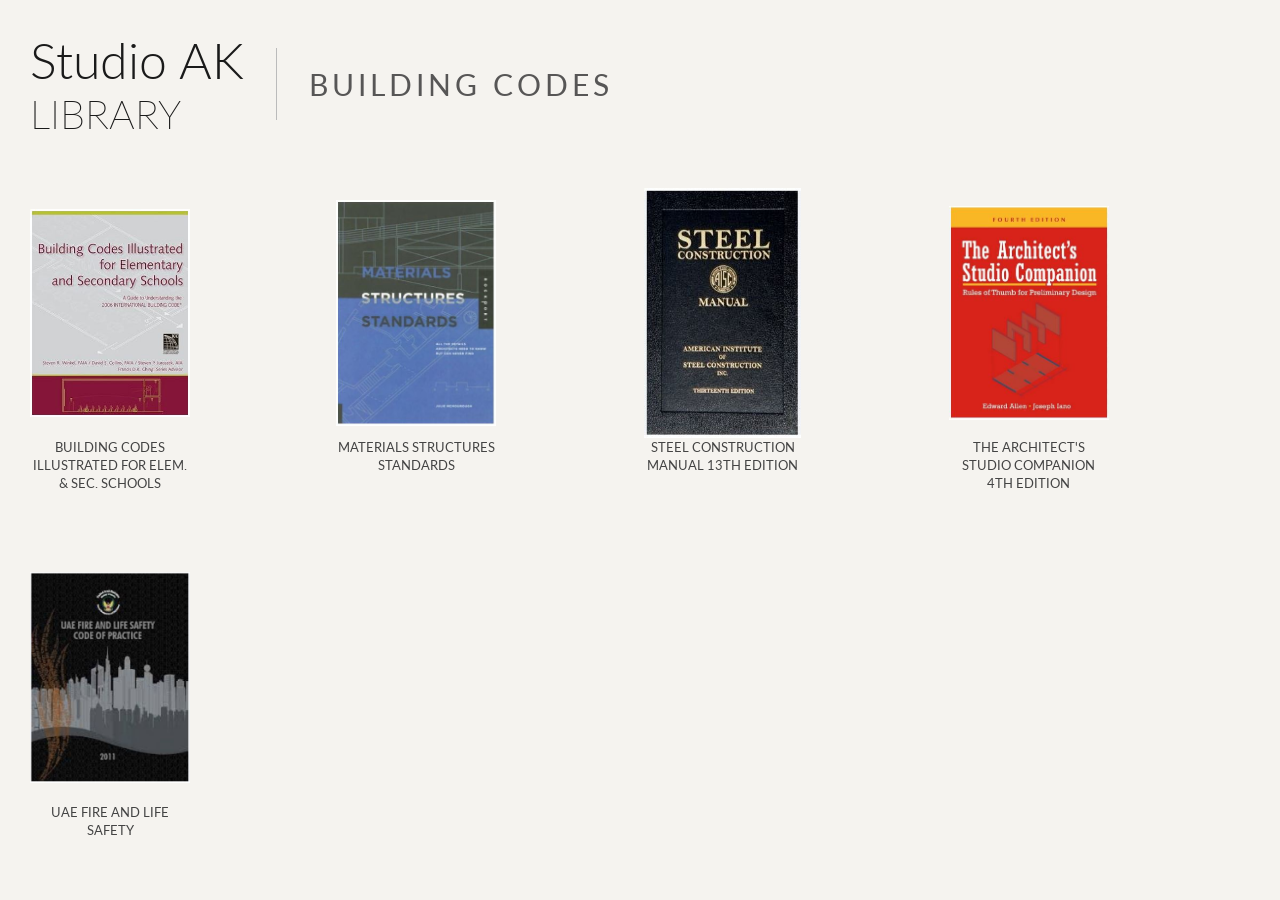
==== codes.html @ b08782be "bash" ====
<!DOCTYPE html>
<html lang="en">
<head>
<meta charset="UTF-8">
<meta name="viewport" content="width=device-width, initial-scale=1.0">
<title>Engineering — Studio AK Library</title>

<link rel="stylesheet" href="styles.css">

<!-- Fonts --><link href="https://fonts.googleapis.com/css2?family=Playfair+Display:wght@400;600&family=Inter:wght@300;400&display=swap" rel="stylesheet">
<link href="https://fonts.googleapis.com/css2?family=Lato:ital,wght@0,100;0,300;0,400;0,700;0,900;1,100;1,300;1,400;1,700;1,900&display=swap" rel="stylesheet"><link href="https://fonts.googleapis.com/css2?family=Playfair+Display:wght@400;600&family=Inter:wght@300;400&family=Lato:wght@300;400;700&display=swap" rel="stylesheet">

</head>

<body>

<div class="container">

  <!-- HERO -->
   <div class="hero hero-subpage">
    <a href="Index.html" class="hero-brand-link">
        <h1>Studio AK</h1>
        <h2>LIBRARY</h2>
    </a>
    <div class="hero-divider"></div>
    <h3 class="hero-category">BUILDING CODES</h3>
</div>

    <!-- BOOK GRID -->
    <div class="book-grid">

        <div class="book">
            <img src="images/books/c_b1.JPG" alt="Book 1">
            <p>BUILDING CODES ILLUSTRATED FOR ELEM. & SEC. SCHOOLS</p>
        </div>

        <div class="book">
            <img src="images/books/c_b2.JPG" alt="Book 2">
            <p>MATERIALS STRUCTURES STANDARDS</p>
        </div>

        <div class="book">
            <img src="images/books/c_b3.JPG" alt="Book 3">
            <p>STEEL CONSTRUCTION MANUAL 13TH EDITION</p>
        </div>

        <div class="book">
            <img src="images/books/c_b4.JPG" alt="Book 4">
            <p>THE ARCHITECT'S STUDIO COMPANION 4TH EDITION</p>
        </div>

        <div class="book">
            <img src="images/books/c_b5.JPG" alt="Book 5">
            <p>UAE FIRE AND LIFE SAFETY</p>
        </div>

    </div>

</div>

</body>
</html>
---- styles.css ----
/* RESET */
* {
    margin: 0;
    padding: 0;
    box-sizing: border-box;
}

/* BODY */
body {
    font-family: "Lato", sans-serif;
    background: #f5f3ef;
    color: #1a1a1a;
    padding: 30px;
}

/* CONTAINER */
.container {
    max-width: 1400px;
    width: 100%;
    margin: auto;
}

/* HERO */
.hero h1 {
  font-family: "Lato", sans-serif;
  font-weight: 300;
  font-style: normal;
  font-size: 50px;
}

.hero h2 {
  font-family: "Lato", sans-serif;
  font-weight: 200;
  font-style: normal;
  font-size: 40px;
}

.hero p {
    margin-top: 20px;
    max-width: 1000px;
    font-size: 14px;
    line-height: 1.6;
    color: #555;
    text-align: justify;
    text-justify: inter-word;   
    hyphens: auto;
}

/* HERO - subpage */
.hero-subpage {
    display: flex;
    align-items: center;
    gap: 32px;
}

.hero-brand {
    display: flex;
    flex-direction: column;
}

.hero-brand-link {
    text-decoration: none;
    color: inherit;
    display: inline-block;
}

.hero-brand-link:hover h1,
.hero-brand-link:hover h2 {
    opacity: 0.6;
    transition: opacity 0.2s ease;
}

.hero-divider {
    width: 1px;
    height: 72px;
    background-color: #bbb;
     flex-shrink: 0;
}

.hero-category {
    font-family: "Lato", sans-serif;
    font-weight: 400;
    font-size: 30px;
    letter-spacing: 4px;
    margin: 0;
    color: #575656;
    
}

/* GRID */
.grid {
    font-family: "Lato", sans-serif;
    font-weight: 300;
    font-style: bold;
    margin-top: 60px;
    display: grid;
    grid-template-columns: repeat(2, 1fr);
    grid-auto-rows: 220px;
    gap: 20px;
    
}

/* BOOK GRID */
.book-grid {
    margin-top: 50px;
    display: grid;
    grid-template-columns: repeat(4, 1fr);
    gap: 60px 5px;
}

/* BOOK ITEM */
.book {
    display: flex;
    flex-direction: column;
}

/* IMAGE */
.book img {
    width: 100%;
    aspect-ratio: 2 / 3;  
    width: 160px;
    height:250px;
    object-fit:scale-down;
    border-radius: 1px;
    transition: transform 0.3s ease;
}

/* TITLE */
.book p {
    margin-top: 0px;
    width: 160px;
    text-align: center;
    font-size: 13px;
    line-height: 1.4;
    color: #444;
}

/* HOVER */
.book:hover img {
    transform: scale(1.03);
}

/* TILE */
.tile {
    position: relative;
    padding: 25px;
    display: flex;
    align-items: flex-end;
    text-decoration: none;
    color: inherit;
    overflow: hidden;
    border-radius: 4px;
    transition: transform 0.3s ease;
    
}

.tile span {
    font-size: 14px;
    letter-spacing: 2px;
    z-index: 1; /* keeps text above overlay */
}

/* SUBTLE OVERLAY LAYER */
.tile::after {
    content: "";
    position: absolute;
    inset: 0;
    background: rgba(0, 0, 0, 0.05);
    opacity: 0;
    transition: opacity 0.3s ease;
}

/* HOVER */
.tile:hover {
    transform: translateY(-3px);
}

.tile:hover::after {
    opacity: 1;
}

/* CATEGORY COLORS */
.engineering { background: #bfc2c0; }
.codes { background: #e8e3d9; }
.tall { background: #2c2c2c; color: #ffffff; }
.philosophy { background: #d9c7aa; }

.sustainability {
    background: #7c8a6a;
    color: #ffffff;
    grid-column: span 2;
}

/* CATEGORY IMAGES */
.engineering {
    background-image: url('images/engineering.jpg');
    background-color: hwb(150 48% 51% / 0.11);
    background-blend-mode: multiply;
    background-size:contain;
    background-position: right;
    background-repeat: no-repeat;
    background-repeat: no-repeat;
}

.codes {
    background-image: url('images/codes.jpg');
    background-color: #e8e3d9c2;
    background-blend-mode: multiply;
    background-size:contain;
    background-position: right;
    background-repeat: no-repeat;
    background-repeat: no-repeat;
}

.tall {
    background-image: url('images/tall.jpg');
    background-color: #2c2c2c65;
    background-blend-mode: multiply;
    color: white;
    background-size:contain;
    background-position: right;
    background-repeat: no-repeat;
    background-repeat: no-repeat;
}

.philosophy {
    background-image: url('images/philosophy.jpg');
    background-color: #d9c7aa7e;
    background-blend-mode: multiply;
    background-size:contain;
    background-position: right;
    background-repeat: no-repeat;
    background-repeat: no-repeat;
}

.sustainability {
    background-image: url('images/sustainability.jpg');
    background-color: #7c8a6a62;
    background-blend-mode: multiply;
    color: white;
    grid-column: span 1;
    background-size:contain;
    background-position: right;
    background-repeat: no-repeat;
    background-repeat: no-repeat;
}

/* FOOTER */
.footer {
    margin-top: 40px;
    display: flex;
    justify-content: space-between;
    font-size: 12px;
    color: #777;
}

/* SIDE TEXT */
.side-text {
    position: fixed;
    right: 20px;
    top: 50%;
    transform: rotate(90deg) translateY(-50%);
    transform-origin: right;
    font-size: 12px;
    letter-spacing: 3px;
    color: #aaa;
}

/* RESPONSIVE */
@media (max-width: 900px) {
    body {
        padding: 30px;
    }

    .hero h1 {
        font-size: 48px;
    }

    .grid {
        grid-template-columns: 1fr;
    }

    .sustainability {
        grid-column: span 1;
    }

    .side-text {
        display: none;
    }
}
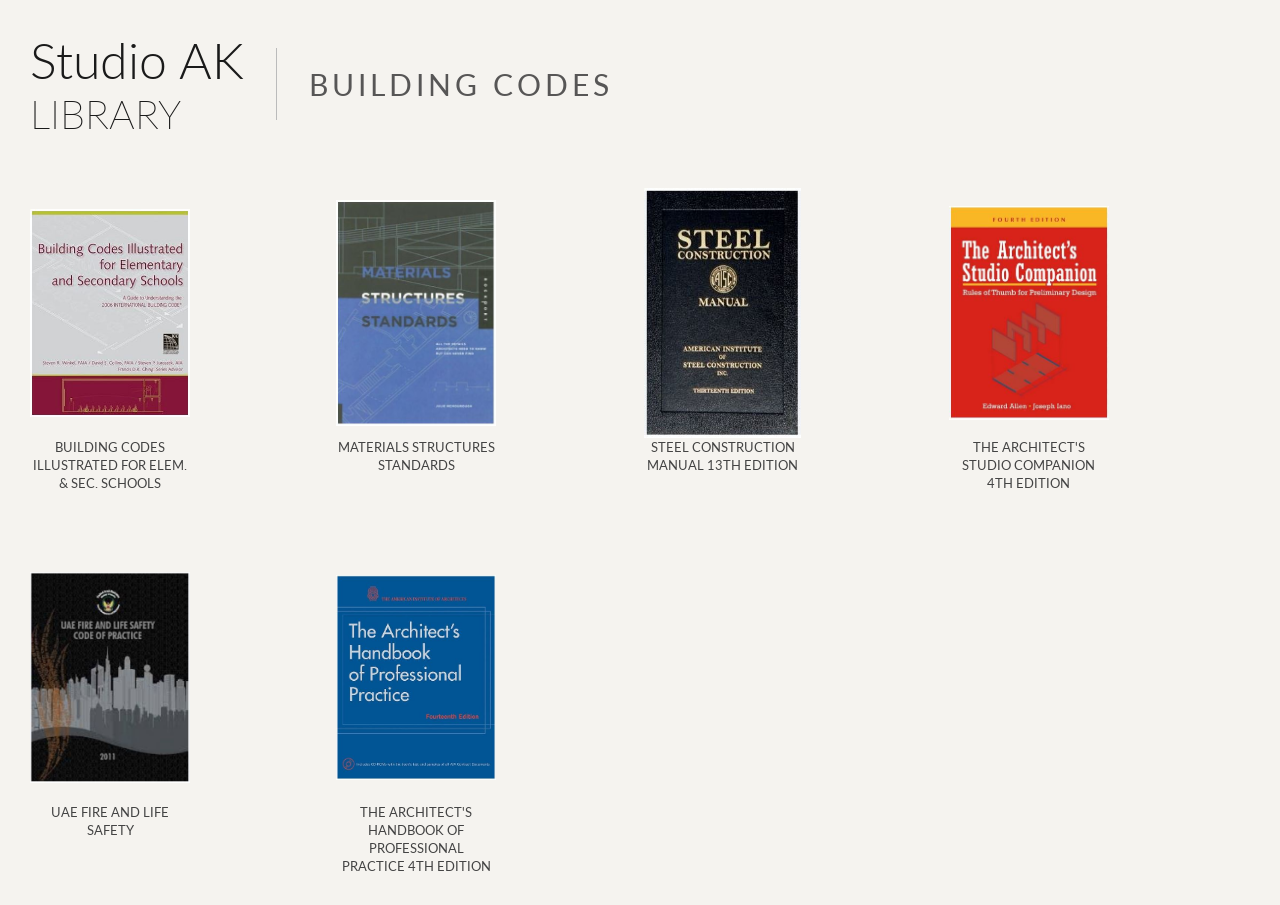
==== commit 36665f40: "fixed page titles ." ====
--- a/codes.html
+++ b/codes.html
@@ -3,7 +3,7 @@
 <head>
 <meta charset="UTF-8">
 <meta name="viewport" content="width=device-width, initial-scale=1.0">
-<title>Engineering — Studio AK Library</title>
+<title>Building Codes — Studio AK Library</title>
 
 <link rel="stylesheet" href="styles.css">
 
@@ -53,6 +53,10 @@
             <img src="images/books/c_b5.JPG" alt="Book 5">
             <p>UAE FIRE AND LIFE SAFETY</p>
         </div>
+         <div class="book">
+            <img src="images/books/c_b6.JPG" alt="Book 4">
+            <p>THE ARCHITECT'S HANDBOOK OF PROFESSIONAL PRACTICE 4TH EDITION</p>
+        </div>
 
     </div>
 
